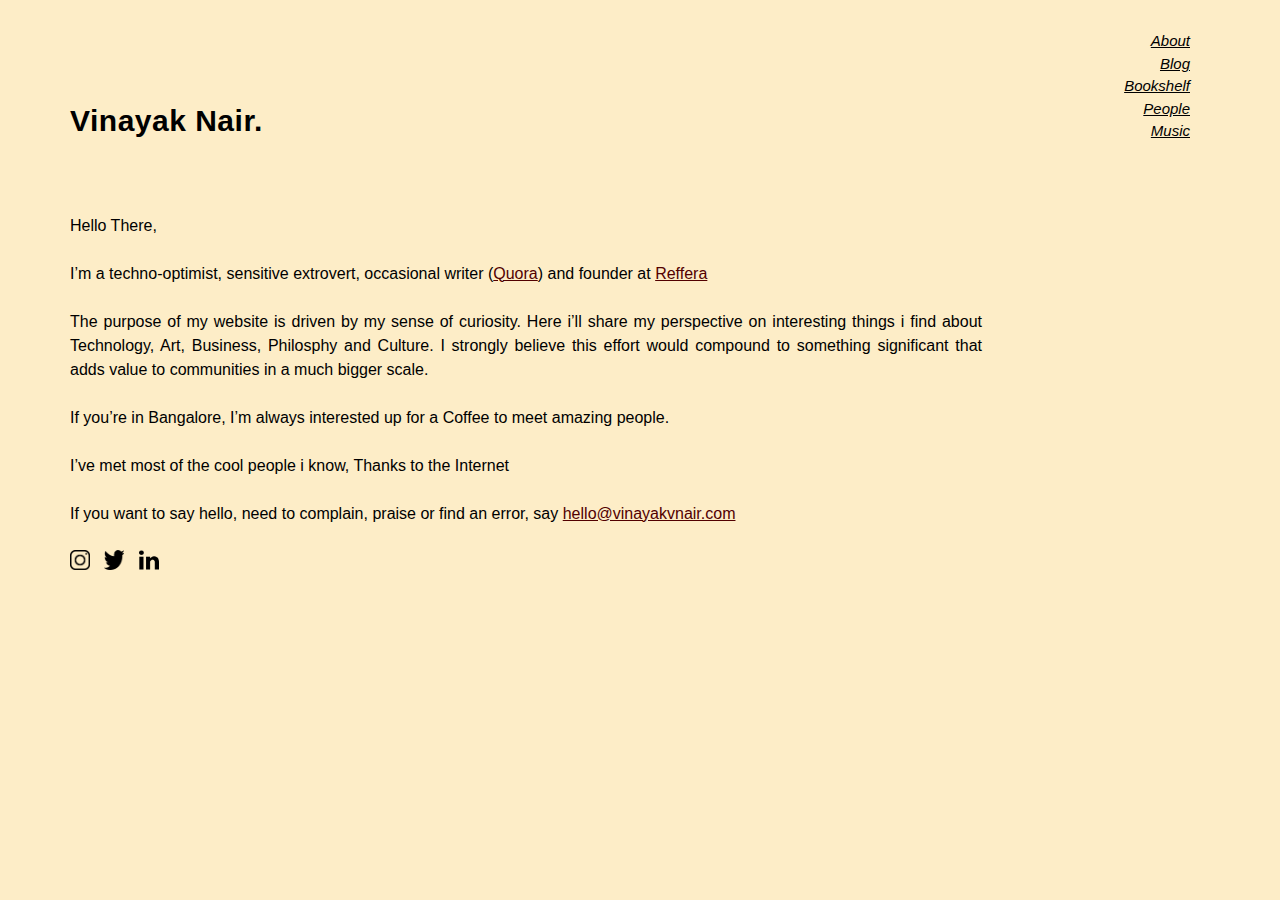
==== index.html @ 7ff496e5 "ss" ====
<!DOCTYPE html>
<html lang="en">
<head>
<!-- start Mixpanel --><script type="text/javascript">(function(c,a){if(!a.__SV){var b=window;try{var d,m,j,k=b.location,f=k.hash;d=function(a,b){return(m=a.match(RegExp(b+"=([^&]*)")))?m[1]:null};f&&d(f,"state")&&(j=JSON.parse(decodeURIComponent(d(f,"state"))),"mpeditor"===j.action&&(b.sessionStorage.setItem("_mpcehash",f),history.replaceState(j.desiredHash||"",c.title,k.pathname+k.search)))}catch(n){}var l,h;window.mixpanel=a;a._i=[];a.init=function(b,d,g){function c(b,i){var a=i.split(".");2==a.length&&(b=b[a[0]],i=a[1]);b[i]=function(){b.push([i].concat(Array.prototype.slice.call(arguments,
0)))}}var e=a;"undefined"!==typeof g?e=a[g]=[]:g="mixpanel";e.people=e.people||[];e.toString=function(b){var a="mixpanel";"mixpanel"!==g&&(a+="."+g);b||(a+=" (stub)");return a};e.people.toString=function(){return e.toString(1)+".people (stub)"};l="disable time_event track track_pageview track_links track_forms track_with_groups add_group set_group remove_group register register_once alias unregister identify name_tag set_config reset opt_in_tracking opt_out_tracking has_opted_in_tracking has_opted_out_tracking clear_opt_in_out_tracking people.set people.set_once people.unset people.increment people.append people.union people.track_charge people.clear_charges people.delete_user people.remove".split(" ");
for(h=0;h<l.length;h++)c(e,l[h]);var f="set set_once union unset remove delete".split(" ");e.get_group=function(){function a(c){b[c]=function(){call2_args=arguments;call2=[c].concat(Array.prototype.slice.call(call2_args,0));e.push([d,call2])}}for(var b={},d=["get_group"].concat(Array.prototype.slice.call(arguments,0)),c=0;c<f.length;c++)a(f[c]);return b};a._i.push([b,d,g])};a.__SV=1.2;b=c.createElement("script");b.type="text/javascript";b.async=!0;b.src="undefined"!==typeof MIXPANEL_CUSTOM_LIB_URL?
MIXPANEL_CUSTOM_LIB_URL:"file:"===c.location.protocol&&"//cdn4.mxpnl.com/libs/mixpanel-2-latest.min.js".match(/^\/\//)?"https://cdn4.mxpnl.com/libs/mixpanel-2-latest.min.js":"//cdn4.mxpnl.com/libs/mixpanel-2-latest.min.js";d=c.getElementsByTagName("script")[0];d.parentNode.insertBefore(b,d)}})(document,window.mixpanel||[]);
mixpanel.init("014702ac34209dba0b68866fcf72b175");</script><!-- end Mixpanel -->

<link href="https://fonts.googleapis.com/css?family=Noto+Sans+HK|Noto+Serif+TC|Roboto+Condensed&display=swap" rel="stylesheet">

<title>Vinayak Nair </title>
<script src="javascript/mixpanel.js"></script>
<script> type="text/javascript"
   pagevisits();
</script>
<!-- for-mobile-apps -->
<meta name="viewport" content="width=device-width, initial-scale=1">
<meta http-equiv="Content-Type" content="text/html; charset=utf-8" />
<meta name="keywords" content="Vinayak Nair, blog, vinayakvnair.com, Entrepreneur, 
vinayakvnair, vinayak v nair, vinayak, nair, reffera, startup, Bangalore, Silicon Valley, Reffera.co" />


	
	<!-- css files -->
  
    <link href="css/style.css" rel='stylesheet' type='text/css' /><!-- custom css -->

<!-- Global site tag (gtag.js) - Google Analytics -->
<script async src="https://www.googletagmanager.com/gtag/js?id=UA-140449718-1"></script>
<script> 
  window.dataLayer = window.dataLayer || [];
  function gtag(){dataLayer.push(arguments);}
  gtag('js', new Date());

  gtag('config', 'UA-140449718-1');
</script>
</head>
<body>
<script>
	instagram();
</script>
<script>
	twitter();
</script>
<script>
	linkedin();
</script>

	<div class="layer">
		<div class="container">
				<div id="menu">
						<ul>
							<li><a href="index.html"><u>About</u></a></li>
							<li><a href="blog.html"><u>Blog</u></a></li>
							<li><a href="bookshelf.html"><u>Bookshelf</u></a></li>
							<li><a href="people.html"><u>People</u></a></li>
							<li><a href="music.html"><u>Music</u></a>
						</ul>
						</div>
				
			<div class="banner-text-section">
								<span class="headname">Vinayak <span>Nair.</span> </span>
							  <br></br>
								 <br> Hello There,</br> 
                  <br> I’m a techno-optimist, sensitive extrovert, occasional writer (<a class="reffera" href="https://www.quora.com/profile/Vinayak-Nair-36" target="_blank"><u>Quora</u></a>) and founder at <a class="reffera" href="https://reffera.co" target="_blank"><u>Reffera</u></a></br>
									<br>The purpose of my website is driven by my sense of curiosity. Here i’ll share my perspective on 
											interesting things i find about Technology, Art, Business, Philosphy and Culture. 
											I strongly believe this effort would compound to something significant
											 that adds value to communities in a much bigger scale.  </br>

									<br>If you’re in Bangalore, I’m always interested up for a Coffee to meet amazing people.</br>
                  
                  <br> I’ve met most of the cool people i know, Thanks to the Internet </br>

                  <br> If you want to say hello, need to complain, praise or find an error, say <u class="reffera">hello@vinayakvnair.com</u> </br>
									<br> <a id="instalink" href="https://www.instagram.com/vinaayaknayar/" target="_blank">  <img class="somo" src="images/instagram.png"> </a>
									             <a id="tweetlink" href="https://twitter.com/iamvinayaknair" target="_blank" > <img class="somo" src="images/twitter.png" hspace="10"> </a> <a id="linkedlink" href="https://www.linkedin.com/in/vinayak-nair/" target="_blank"><img class="somo" src="images/linkedin.png"></a>  
															</br>
															
				
					</div>
					
				</div>
	
			</div>
		</div>
	</div>


</div>
</div>
---- css/style.css ----
html,
body {
    margin: 0;
    font-size: 100%;
    line-height: 1.5;
	  font-family: "Myriad Pro", "Helvetica Neue", Helvetica; 
    box-sizing : border-box;
    background-color: rgb(253, 237, 199);  
}

body a {
    text-decoration: blue;
    transition: 0.5s all;
    -webkit-transition: 0.5s all;
    -moz-transition: 0.5s all;
    -o-transition: 0.5s all;
    -ms-transition: 0.5s all;

}

.headname {
  font-size: 30px;
  margin-top: 50px;
  display: inline-block;
  letter-spacing: 0.5px;
  font-weight: bold;
  line-height: 3;
  font-family: "Myriad Pro", "Helvetica Neue", Helvetica;
 
}

#menu {
    float: right;
    margin-top: 30px;
    margin-right: 20px;
    text-align: right;
    width: 150px;
    font-family: "Myriad Pro", "Helvetica Neue", Helvetica;
    font-style: italic;
    font-size: 15px;
  }
  

  #menu ul {
    list-style-type: none;
    margin: 0;
    padding: 0;
  }
  

  #menu li a {
    display: inline-block;
    color: #000000;
  }


html {
  scroll-behavior: smooth;
}
body img {
    max-width: 100%;
}



.container {
  width: 100%;
  padding-right: 15px;
  padding-left: 15px;
  margin-right: auto;
  margin-left: auto;
}



@media (min-width: 768px) {
  .container {
    max-width: 720px;
  }
}

@media (min-width: 992px) {
  .container {
    max-width: 960px;
  }
}

@media (min-width: 1200px) {
  .container {
    max-width: 1140px;
  }
}

#yo {
  font-size: 32px;
}

.somo{
  height: 20px;
  width: 20px
}


.reffera{
  color: rgb(82, 0, 0);
}

.layer {
    background: rgb(253, 237, 199);
}

.banner-text-section {
    padding: 2vw 0vw 11vw;
    box-sizing: border-box;
    width: 80%;
    text-align: justify;
    color: rgb(0, 0, 0);
    font-size: 1em;
}

.blog_heading{
  font-size: 25px;
}

.author{
  font-style: italic;
}
.byline{
  font-size: 15px; 
  padding-bottom: 20px;
}
.content_style{
  font-weight: 10000;
  font-family: "Myriad Pro", "Helvetica Neue", Helvetica;

  color: inherit;
}

.blog_content{
  font-size: 0.9em
}
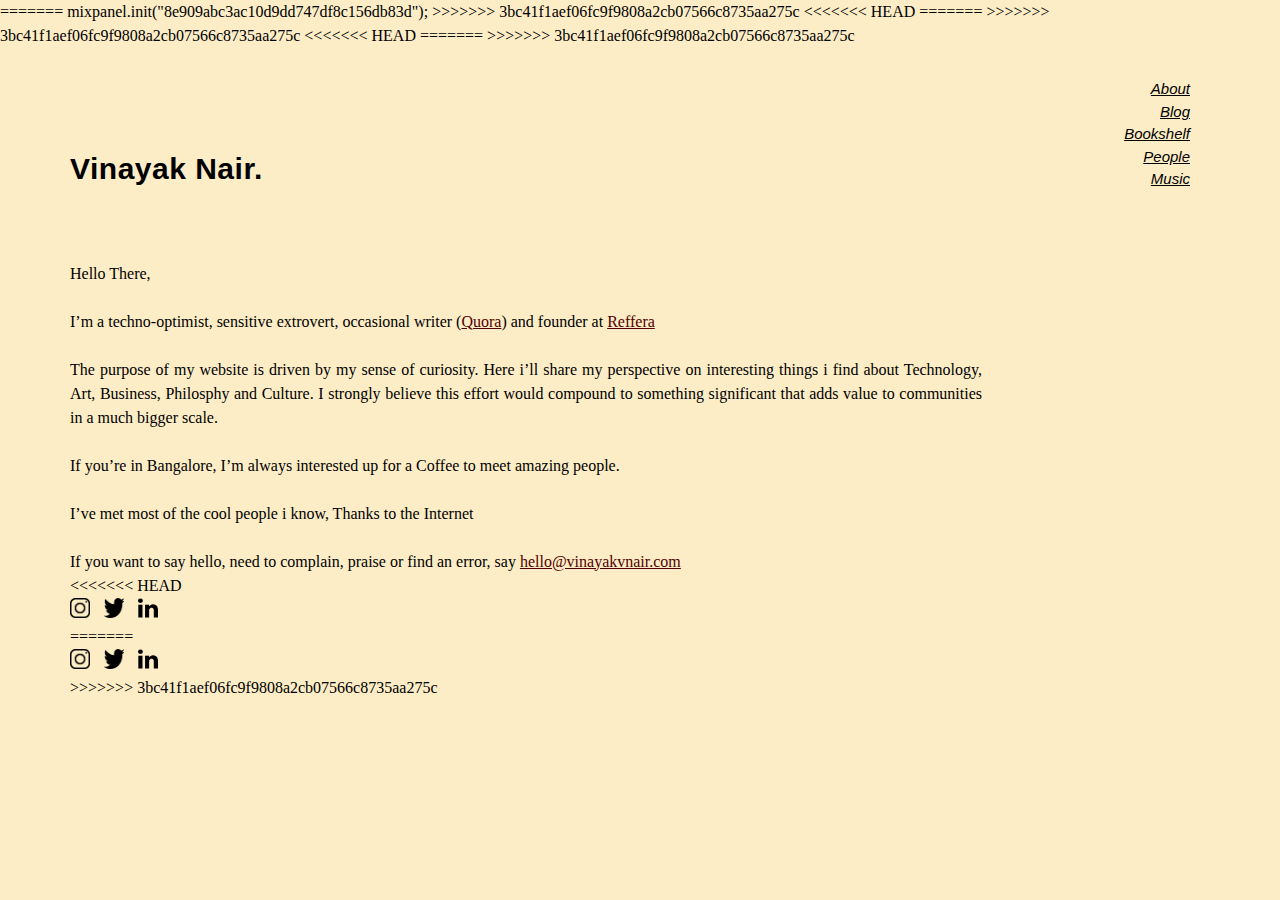
==== commit 9edf7b24: "ss" ====
--- a/index.html
+++ b/index.html
@@ -6,6 +6,7 @@
 0)))}}var e=a;"undefined"!==typeof g?e=a[g]=[]:g="mixpanel";e.people=e.people||[];e.toString=function(b){var a="mixpanel";"mixpanel"!==g&&(a+="."+g);b||(a+=" (stub)");return a};e.people.toString=function(){return e.toString(1)+".people (stub)"};l="disable time_event track track_pageview track_links track_forms track_with_groups add_group set_group remove_group register register_once alias unregister identify name_tag set_config reset opt_in_tracking opt_out_tracking has_opted_in_tracking has_opted_out_tracking clear_opt_in_out_tracking people.set people.set_once people.unset people.increment people.append people.union people.track_charge people.clear_charges people.delete_user people.remove".split(" ");
 for(h=0;h<l.length;h++)c(e,l[h]);var f="set set_once union unset remove delete".split(" ");e.get_group=function(){function a(c){b[c]=function(){call2_args=arguments;call2=[c].concat(Array.prototype.slice.call(call2_args,0));e.push([d,call2])}}for(var b={},d=["get_group"].concat(Array.prototype.slice.call(arguments,0)),c=0;c<f.length;c++)a(f[c]);return b};a._i.push([b,d,g])};a.__SV=1.2;b=c.createElement("script");b.type="text/javascript";b.async=!0;b.src="undefined"!==typeof MIXPANEL_CUSTOM_LIB_URL?
 MIXPANEL_CUSTOM_LIB_URL:"file:"===c.location.protocol&&"//cdn4.mxpnl.com/libs/mixpanel-2-latest.min.js".match(/^\/\//)?"https://cdn4.mxpnl.com/libs/mixpanel-2-latest.min.js":"//cdn4.mxpnl.com/libs/mixpanel-2-latest.min.js";d=c.getElementsByTagName("script")[0];d.parentNode.insertBefore(b,d)}})(document,window.mixpanel||[]);
+<<<<<<< HEAD
 mixpanel.init("014702ac34209dba0b68866fcf72b175");</script><!-- end Mixpanel -->
 
 <link href="https://fonts.googleapis.com/css?family=Noto+Sans+HK|Noto+Serif+TC|Roboto+Condensed&display=swap" rel="stylesheet">
@@ -15,16 +16,32 @@
 <script> type="text/javascript"
    pagevisits();
 </script>
+=======
+mixpanel.init("8e909abc3ac10d9dd747df8c156db83d");</script><!-- end Mixpanel -->
+
+<title>Vinayak Nair </title>
+<script src="javascript/mixpanel.js"></script>
+>>>>>>> 3bc41f1aef06fc9f9808a2cb07566c8735aa275c
 <!-- for-mobile-apps -->
 <meta name="viewport" content="width=device-width, initial-scale=1">
 <meta http-equiv="Content-Type" content="text/html; charset=utf-8" />
 <meta name="keywords" content="Vinayak Nair, blog, vinayakvnair.com, Entrepreneur, 
 vinayakvnair, vinayak v nair, vinayak, nair, reffera, startup, Bangalore, Silicon Valley, Reffera.co" />
 
+<<<<<<< HEAD
 
 	
 	<!-- css files -->
   
+=======
+ <script> type="text/javascript"
+  
+ </script>
+	
+	<!-- css files -->
+    <link href="css/css_slider.css" rel="stylesheet"><!-- Slider css -->
+    <link href="css/bootstrap.css" rel='stylesheet' type='text/css' /><!-- bootstrap css -->
+>>>>>>> 3bc41f1aef06fc9f9808a2cb07566c8735aa275c
     <link href="css/style.css" rel='stylesheet' type='text/css' /><!-- custom css -->
 
 <!-- Global site tag (gtag.js) - Google Analytics -->
@@ -38,6 +55,7 @@
 </script>
 </head>
 <body>
+<<<<<<< HEAD
 <script>
 	instagram();
 </script>
@@ -47,6 +65,8 @@
 <script>
 	linkedin();
 </script>
+=======
+>>>>>>> 3bc41f1aef06fc9f9808a2cb07566c8735aa275c
 
 	<div class="layer">
 		<div class="container">
@@ -75,11 +95,20 @@
                   <br> I’ve met most of the cool people i know, Thanks to the Internet </br>
 
                   <br> If you want to say hello, need to complain, praise or find an error, say <u class="reffera">hello@vinayakvnair.com</u> </br>
+<<<<<<< HEAD
 									<br> <a id="instalink" href="https://www.instagram.com/vinaayaknayar/" target="_blank">  <img class="somo" src="images/instagram.png"> </a>
 									             <a id="tweetlink" href="https://twitter.com/iamvinayaknair" target="_blank" > <img class="somo" src="images/twitter.png" hspace="10"> </a> <a id="linkedlink" href="https://www.linkedin.com/in/vinayak-nair/" target="_blank"><img class="somo" src="images/linkedin.png"></a>  
 															</br>
 															
 				
+=======
+									<br> <a href="https://www.instagram.com/vinaayaknayar/" target="_blank">  <img class="somo" src="images/instagram.png"></a>
+									             <a href="https://twitter.com/iamvinayaknair" target="_blank" > <img class="somo" src="images/twitter.png" hspace="10"> </a> <a href="https://www.linkedin.com/in/vinayak-nair/" target="_blank"><img class="somo" src="images/linkedin.png"></a>  
+															</br>
+															
+								 
+	
+>>>>>>> 3bc41f1aef06fc9f9808a2cb07566c8735aa275c
 					</div>
 					
 				</div>
--- a/css/style.css
+++ b/css/style.css
@@ -3,7 +3,11 @@
     margin: 0;
     font-size: 100%;
     line-height: 1.5;
+<<<<<<< HEAD
+    font-family: 'PT Serif Caption', serif;
+=======
 	  font-family: "Myriad Pro", "Helvetica Neue", Helvetica; 
+>>>>>>> 3bc41f1aef06fc9f9808a2cb07566c8735aa275c
     box-sizing : border-box;
     background-color: rgb(253, 237, 199);  
 }
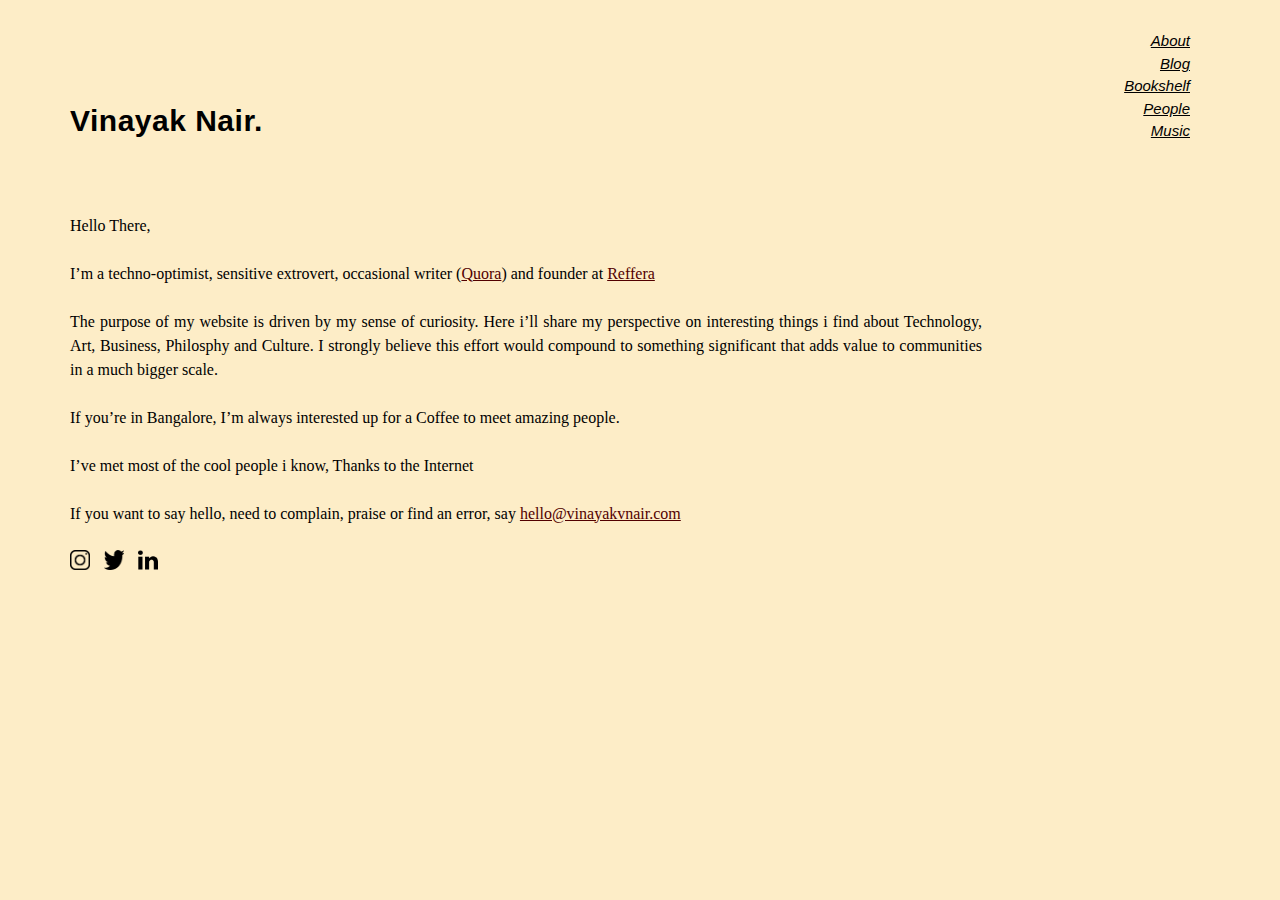
==== commit ad42098a: "v2" ====
--- a/index.html
+++ b/index.html
@@ -6,7 +6,6 @@
 0)))}}var e=a;"undefined"!==typeof g?e=a[g]=[]:g="mixpanel";e.people=e.people||[];e.toString=function(b){var a="mixpanel";"mixpanel"!==g&&(a+="."+g);b||(a+=" (stub)");return a};e.people.toString=function(){return e.toString(1)+".people (stub)"};l="disable time_event track track_pageview track_links track_forms track_with_groups add_group set_group remove_group register register_once alias unregister identify name_tag set_config reset opt_in_tracking opt_out_tracking has_opted_in_tracking has_opted_out_tracking clear_opt_in_out_tracking people.set people.set_once people.unset people.increment people.append people.union people.track_charge people.clear_charges people.delete_user people.remove".split(" ");
 for(h=0;h<l.length;h++)c(e,l[h]);var f="set set_once union unset remove delete".split(" ");e.get_group=function(){function a(c){b[c]=function(){call2_args=arguments;call2=[c].concat(Array.prototype.slice.call(call2_args,0));e.push([d,call2])}}for(var b={},d=["get_group"].concat(Array.prototype.slice.call(arguments,0)),c=0;c<f.length;c++)a(f[c]);return b};a._i.push([b,d,g])};a.__SV=1.2;b=c.createElement("script");b.type="text/javascript";b.async=!0;b.src="undefined"!==typeof MIXPANEL_CUSTOM_LIB_URL?
 MIXPANEL_CUSTOM_LIB_URL:"file:"===c.location.protocol&&"//cdn4.mxpnl.com/libs/mixpanel-2-latest.min.js".match(/^\/\//)?"https://cdn4.mxpnl.com/libs/mixpanel-2-latest.min.js":"//cdn4.mxpnl.com/libs/mixpanel-2-latest.min.js";d=c.getElementsByTagName("script")[0];d.parentNode.insertBefore(b,d)}})(document,window.mixpanel||[]);
-<<<<<<< HEAD
 mixpanel.init("014702ac34209dba0b68866fcf72b175");</script><!-- end Mixpanel -->
 
 <link href="https://fonts.googleapis.com/css?family=Noto+Sans+HK|Noto+Serif+TC|Roboto+Condensed&display=swap" rel="stylesheet">
@@ -16,32 +15,16 @@
 <script> type="text/javascript"
    pagevisits();
 </script>
-=======
-mixpanel.init("8e909abc3ac10d9dd747df8c156db83d");</script><!-- end Mixpanel -->
-
-<title>Vinayak Nair </title>
-<script src="javascript/mixpanel.js"></script>
->>>>>>> 3bc41f1aef06fc9f9808a2cb07566c8735aa275c
 <!-- for-mobile-apps -->
 <meta name="viewport" content="width=device-width, initial-scale=1">
 <meta http-equiv="Content-Type" content="text/html; charset=utf-8" />
 <meta name="keywords" content="Vinayak Nair, blog, vinayakvnair.com, Entrepreneur, 
 vinayakvnair, vinayak v nair, vinayak, nair, reffera, startup, Bangalore, Silicon Valley, Reffera.co" />
 
-<<<<<<< HEAD
 
 	
 	<!-- css files -->
   
-=======
- <script> type="text/javascript"
-  
- </script>
-	
-	<!-- css files -->
-    <link href="css/css_slider.css" rel="stylesheet"><!-- Slider css -->
-    <link href="css/bootstrap.css" rel='stylesheet' type='text/css' /><!-- bootstrap css -->
->>>>>>> 3bc41f1aef06fc9f9808a2cb07566c8735aa275c
     <link href="css/style.css" rel='stylesheet' type='text/css' /><!-- custom css -->
 
 <!-- Global site tag (gtag.js) - Google Analytics -->
@@ -55,7 +38,6 @@
 </script>
 </head>
 <body>
-<<<<<<< HEAD
 <script>
 	instagram();
 </script>
@@ -65,8 +47,6 @@
 <script>
 	linkedin();
 </script>
-=======
->>>>>>> 3bc41f1aef06fc9f9808a2cb07566c8735aa275c
 
 	<div class="layer">
 		<div class="container">
@@ -95,20 +75,11 @@
                   <br> I’ve met most of the cool people i know, Thanks to the Internet </br>
 
                   <br> If you want to say hello, need to complain, praise or find an error, say <u class="reffera">hello@vinayakvnair.com</u> </br>
-<<<<<<< HEAD
 									<br> <a id="instalink" href="https://www.instagram.com/vinaayaknayar/" target="_blank">  <img class="somo" src="images/instagram.png"> </a>
 									             <a id="tweetlink" href="https://twitter.com/iamvinayaknair" target="_blank" > <img class="somo" src="images/twitter.png" hspace="10"> </a> <a id="linkedlink" href="https://www.linkedin.com/in/vinayak-nair/" target="_blank"><img class="somo" src="images/linkedin.png"></a>  
 															</br>
 															
 				
-=======
-									<br> <a href="https://www.instagram.com/vinaayaknayar/" target="_blank">  <img class="somo" src="images/instagram.png"></a>
-									             <a href="https://twitter.com/iamvinayaknair" target="_blank" > <img class="somo" src="images/twitter.png" hspace="10"> </a> <a href="https://www.linkedin.com/in/vinayak-nair/" target="_blank"><img class="somo" src="images/linkedin.png"></a>  
-															</br>
-															
-								 
-	
->>>>>>> 3bc41f1aef06fc9f9808a2cb07566c8735aa275c
 					</div>
 					
 				</div>
--- a/css/style.css
+++ b/css/style.css
@@ -3,11 +3,7 @@
     margin: 0;
     font-size: 100%;
     line-height: 1.5;
-<<<<<<< HEAD
     font-family: 'PT Serif Caption', serif;
-=======
-	  font-family: "Myriad Pro", "Helvetica Neue", Helvetica; 
->>>>>>> 3bc41f1aef06fc9f9808a2cb07566c8735aa275c
     box-sizing : border-box;
     background-color: rgb(253, 237, 199);  
 }
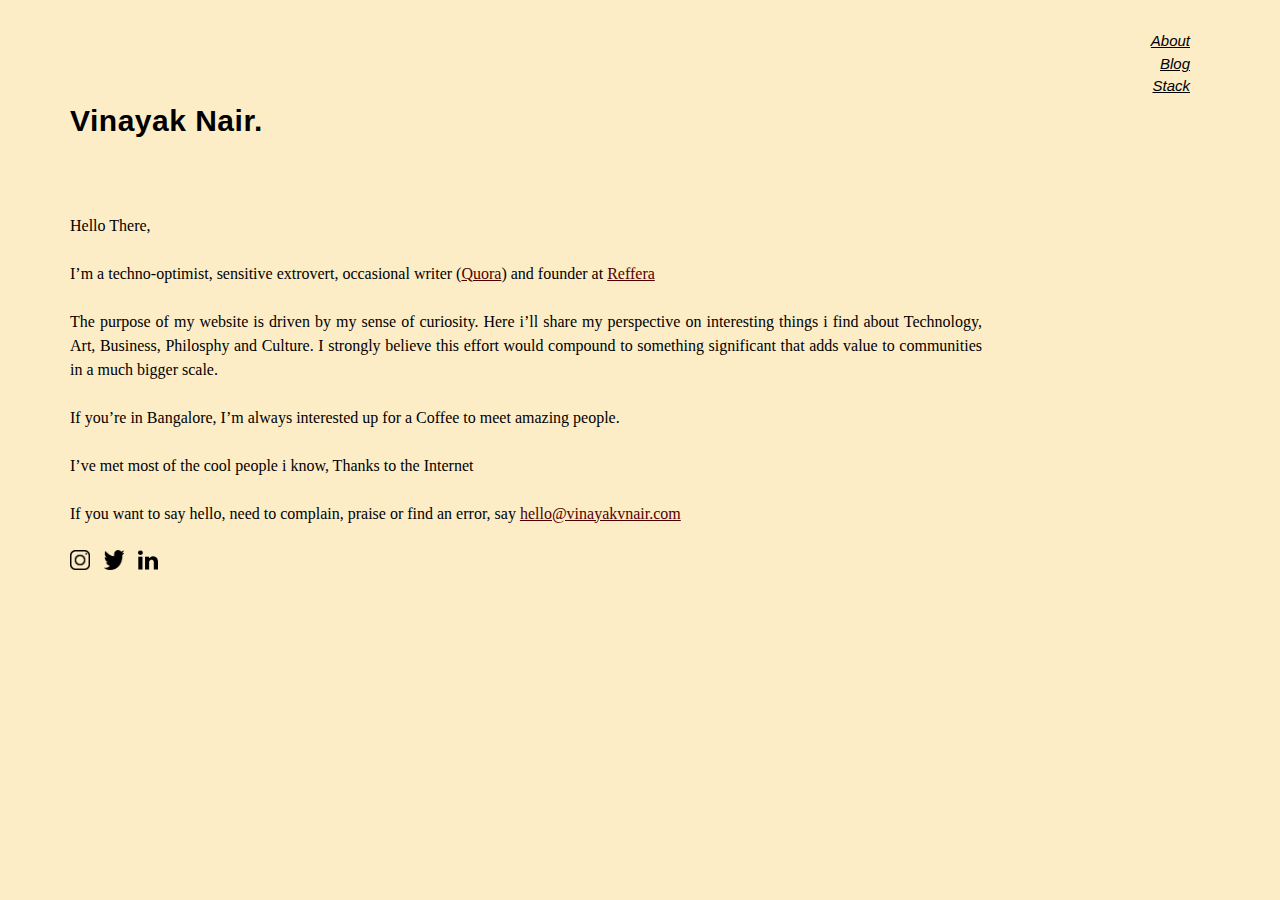
==== commit 8a14382f: "new blog" ====
--- a/index.html
+++ b/index.html
@@ -54,9 +54,9 @@
 						<ul>
 							<li><a href="index.html"><u>About</u></a></li>
 							<li><a href="blog.html"><u>Blog</u></a></li>
-							<li><a href="bookshelf.html"><u>Bookshelf</u></a></li>
-							<li><a href="people.html"><u>People</u></a></li>
-							<li><a href="music.html"><u>Music</u></a>
+							<!-- <li><a href="bookshelf.html"><u>Bookshelf</u></a></li> -->
+							<!--<li><a href="people.html"><u>People</u></a></li>-->
+							<li><a href="stack.html"><u>Stack</u></a>
 						</ul>
 						</div>
 				
@@ -75,7 +75,7 @@
                   <br> I’ve met most of the cool people i know, Thanks to the Internet </br>
 
                   <br> If you want to say hello, need to complain, praise or find an error, say <u class="reffera">hello@vinayakvnair.com</u> </br>
-									<br> <a id="instalink" href="https://www.instagram.com/vinaayaknayar/" target="_blank">  <img class="somo" src="images/instagram.png"> </a>
+									<br> <a id="instalink" href="https://www.instagram.com/thevinayaknair_/" target="_blank">  <img class="somo" src="images/instagram.png"> </a>
 									             <a id="tweetlink" href="https://twitter.com/iamvinayaknair" target="_blank" > <img class="somo" src="images/twitter.png" hspace="10"> </a> <a id="linkedlink" href="https://www.linkedin.com/in/vinayak-nair/" target="_blank"><img class="somo" src="images/linkedin.png"></a>  
 															</br>
 															
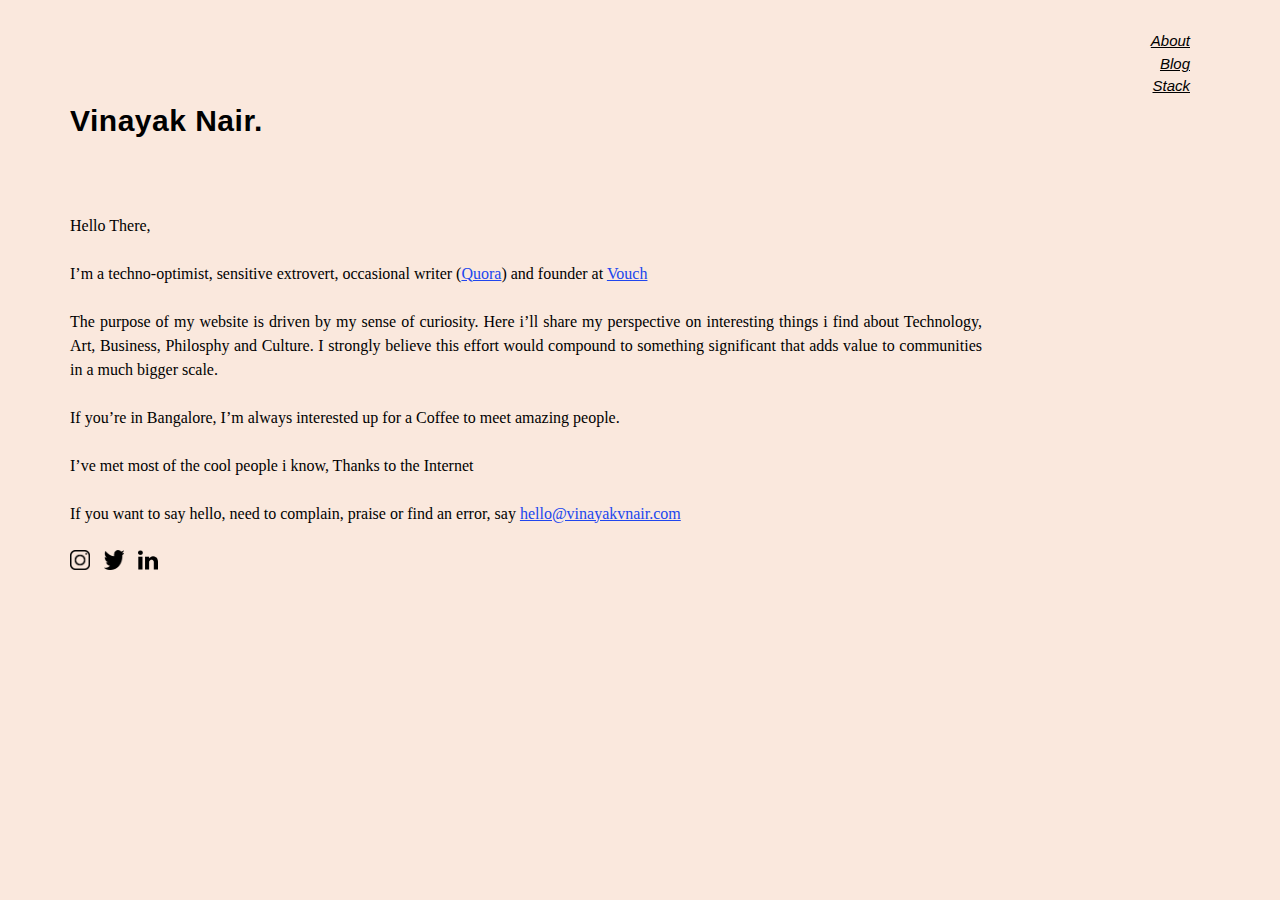
==== commit d6687242: "Update index.html" ====
--- a/index.html
+++ b/index.html
@@ -64,7 +64,7 @@
 								<span class="headname">Vinayak <span>Nair.</span> </span>
 							  <br></br>
 								 <br> Hello There,</br> 
-                  <br> I’m a techno-optimist, sensitive extrovert, occasional writer (<a class="reffera" href="https://www.quora.com/profile/Vinayak-Nair-36" target="_blank"><u>Quora</u></a>) and founder at <a class="reffera" href="https://reffera.co" target="_blank"><u>Reffera</u></a></br>
+                  <br> I’m a techno-optimist, sensitive extrovert, occasional writer (<a class="reffera" href="https://www.quora.com/profile/Vinayak-Nair-36" target="_blank"><u>Quora</u></a>) and founder at <a class="reffera" href="https://getvouch.me" target="_blank"><u>Vouch</u></a></br>
 									<br>The purpose of my website is driven by my sense of curiosity. Here i’ll share my perspective on 
 											interesting things i find about Technology, Art, Business, Philosphy and Culture. 
 											I strongly believe this effort would compound to something significant
--- a/css/style.css
+++ b/css/style.css
@@ -5,7 +5,7 @@
     line-height: 1.5;
     font-family: 'PT Serif Caption', serif;
     box-sizing : border-box;
-    background-color: rgb(253, 237, 199);  
+    background-color: #FAE8DD;  
 }
 
 body a {
@@ -102,11 +102,11 @@
 
 
 .reffera{
-  color: rgb(82, 0, 0);
+  color: #2046EE;
 }
 
 .layer {
-    background: rgb(253, 237, 199);
+    background: #FAE8DD;
 }
 
 .banner-text-section {
@@ -138,4 +138,4 @@
 
 .blog_content{
   font-size: 0.9em
-}+}
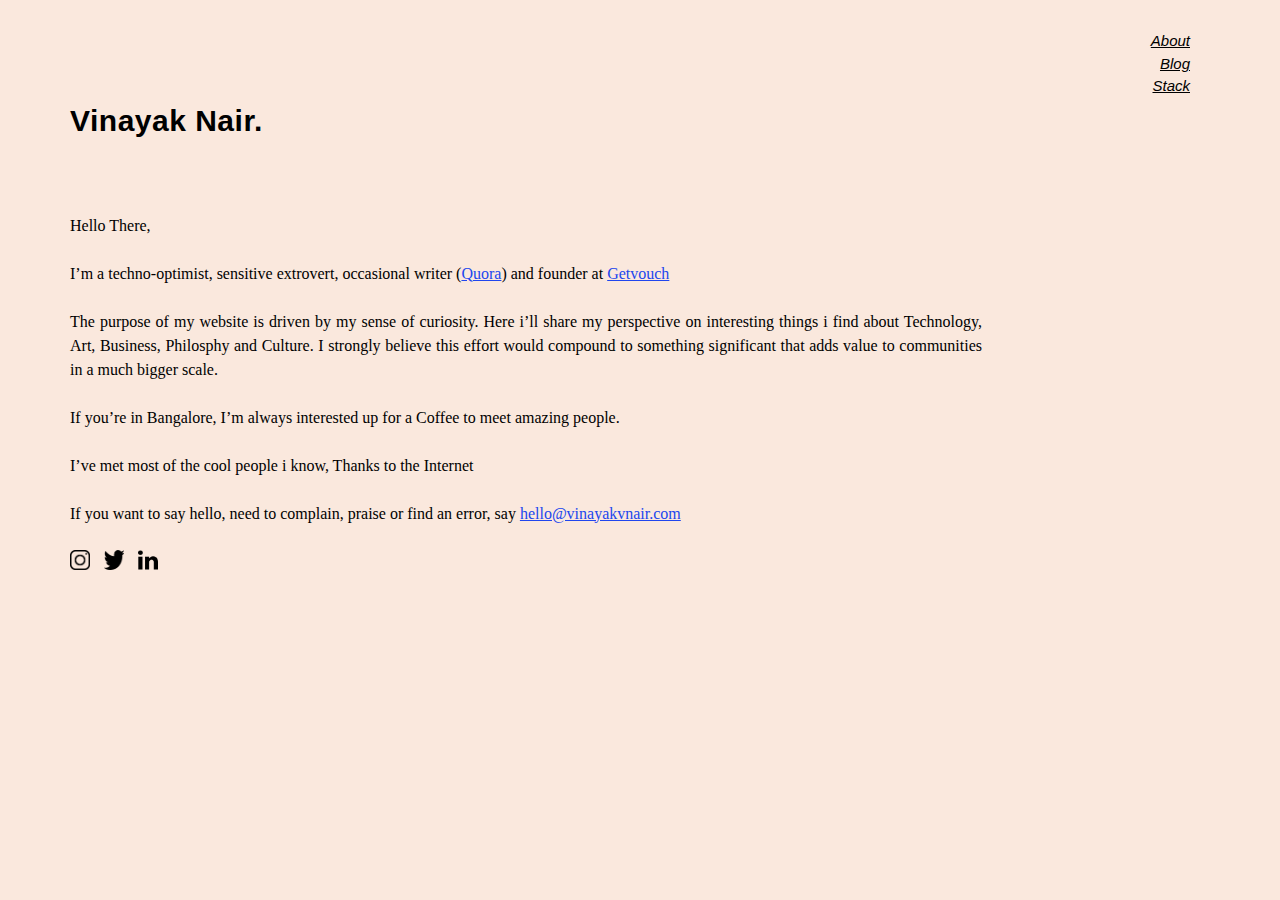
==== commit 0b794520: "Update index.html" ====
--- a/index.html
+++ b/index.html
@@ -64,7 +64,7 @@
 								<span class="headname">Vinayak <span>Nair.</span> </span>
 							  <br></br>
 								 <br> Hello There,</br> 
-                  <br> I’m a techno-optimist, sensitive extrovert, occasional writer (<a class="reffera" href="https://www.quora.com/profile/Vinayak-Nair-36" target="_blank"><u>Quora</u></a>) and founder at <a class="reffera" href="https://getvouch.me" target="_blank"><u>Vouch</u></a></br>
+                  <br> I’m a techno-optimist, sensitive extrovert, occasional writer (<a class="reffera" href="https://www.quora.com/profile/Vinayak-Nair-36" target="_blank"><u>Quora</u></a>) and founder at <a class="reffera" href="https://getvouch.me" target="_blank"><u>Getvouch</u></a></br>
 									<br>The purpose of my website is driven by my sense of curiosity. Here i’ll share my perspective on 
 											interesting things i find about Technology, Art, Business, Philosphy and Culture. 
 											I strongly believe this effort would compound to something significant
@@ -75,7 +75,7 @@
                   <br> I’ve met most of the cool people i know, Thanks to the Internet </br>
 
                   <br> If you want to say hello, need to complain, praise or find an error, say <u class="reffera">hello@vinayakvnair.com</u> </br>
-									<br> <a id="instalink" href="https://www.instagram.com/thevinayaknair_/" target="_blank">  <img class="somo" src="images/instagram.png"> </a>
+									<br> <a id="instalink" href="https://www.instagram.com/vinayak.fyi/" target="_blank">  <img class="somo" src="images/instagram.png"> </a>
 									             <a id="tweetlink" href="https://twitter.com/iamvinayaknair" target="_blank" > <img class="somo" src="images/twitter.png" hspace="10"> </a> <a id="linkedlink" href="https://www.linkedin.com/in/vinayak-nair/" target="_blank"><img class="somo" src="images/linkedin.png"></a>  
 															</br>
 															
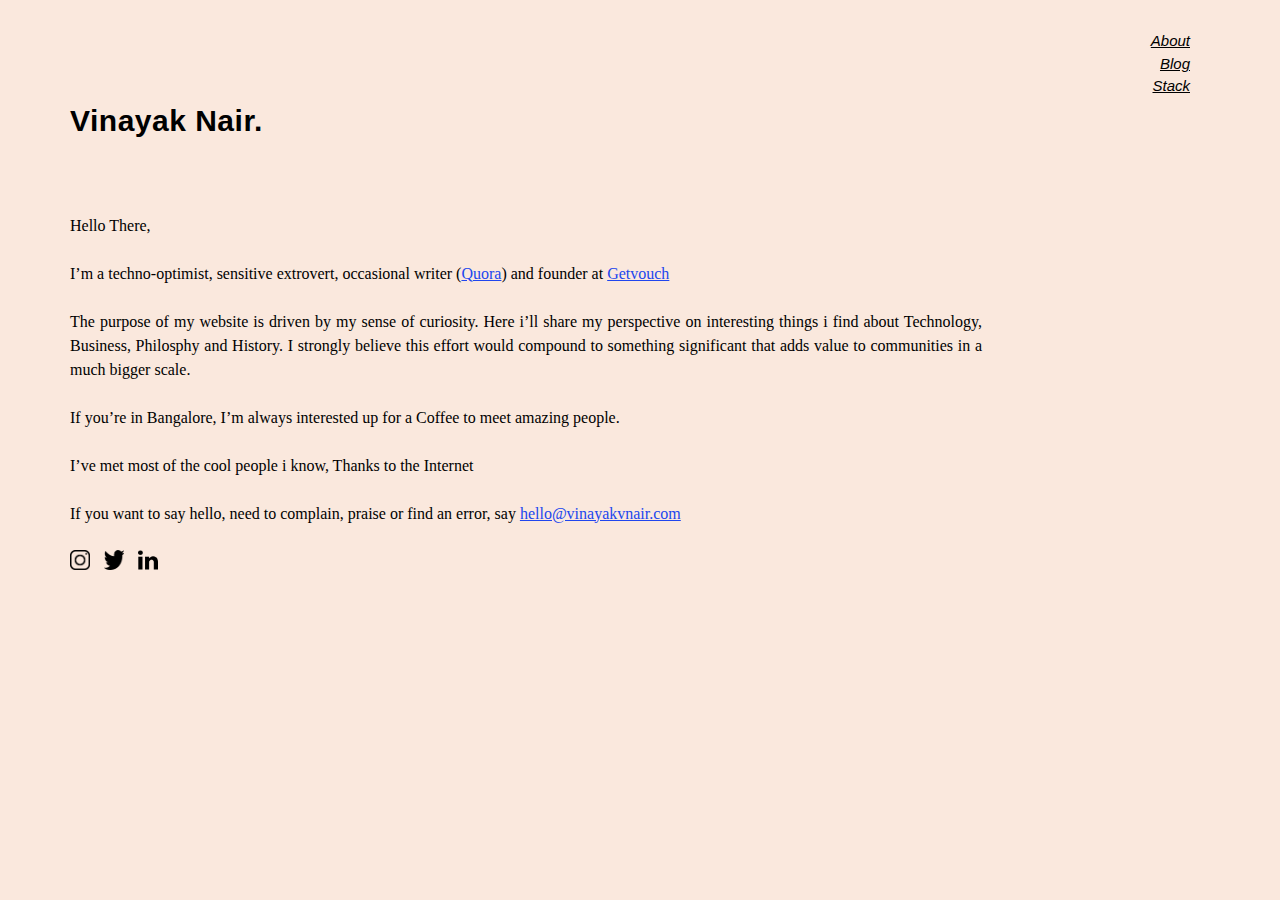
==== commit 5fffd345: "Update index.html" ====
--- a/index.html
+++ b/index.html
@@ -66,7 +66,7 @@
 								 <br> Hello There,</br> 
                   <br> I’m a techno-optimist, sensitive extrovert, occasional writer (<a class="reffera" href="https://www.quora.com/profile/Vinayak-Nair-36" target="_blank"><u>Quora</u></a>) and founder at <a class="reffera" href="https://getvouch.me" target="_blank"><u>Getvouch</u></a></br>
 									<br>The purpose of my website is driven by my sense of curiosity. Here i’ll share my perspective on 
-											interesting things i find about Technology, Art, Business, Philosphy and Culture. 
+											interesting things i find about Technology, Business, Philosphy and History. 
 											I strongly believe this effort would compound to something significant
 											 that adds value to communities in a much bigger scale.  </br>
 
